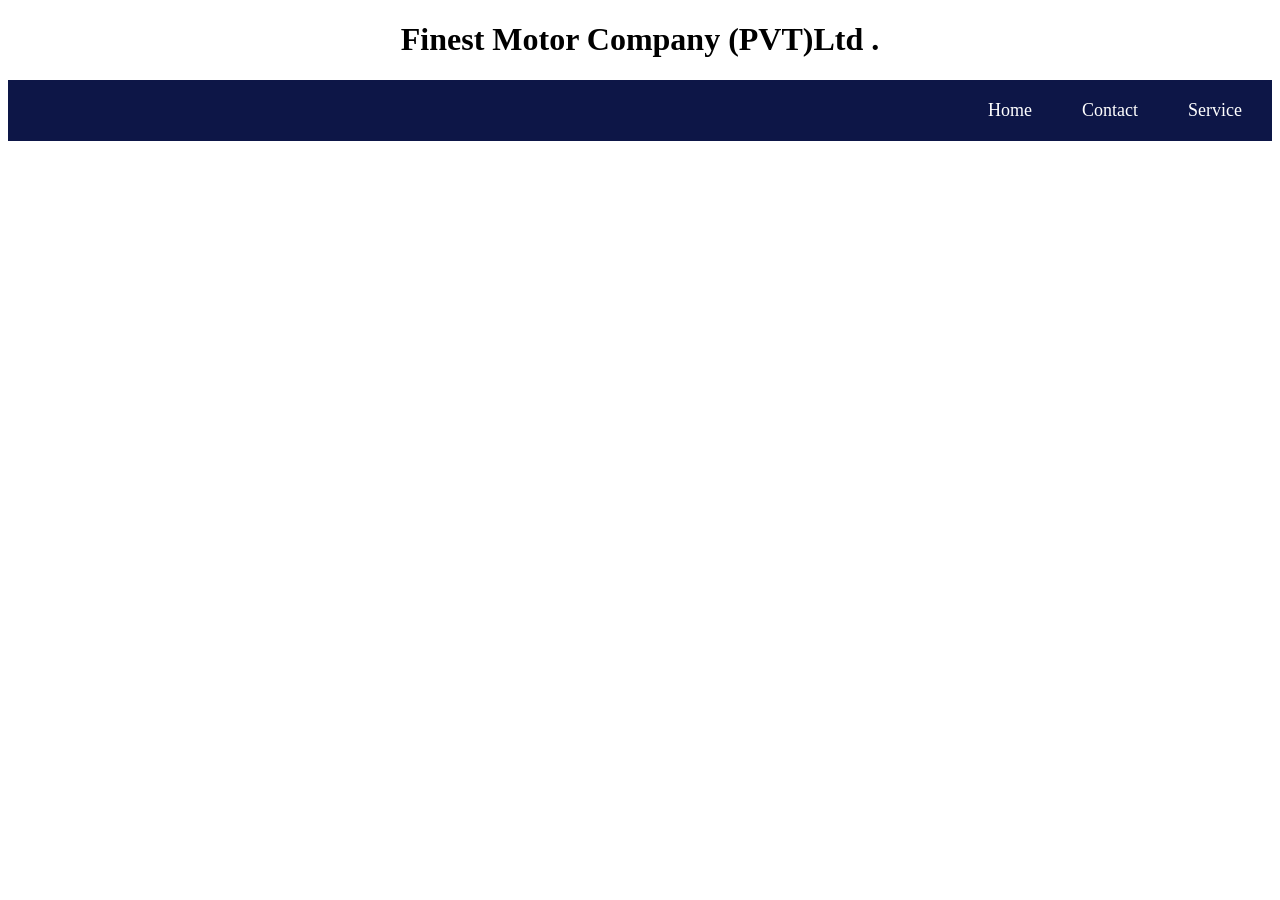
==== Contact.html @ e7a0b444 "first commit" ====
<!DOCTYPE html>
<html lang="en">

<head>
    <meta charset="UTF-8">
    <meta name="viewport" content="width=device-width, initial-scale=1.0">
    <title>Automotive & Motorcycle Showroom</title>

    <style>
        body {
            margin: 10;
            font-size: medium;

        }


        .navbar {
            background-color: #0d1647;
            padding: 10px;
            display: flex;
            justify-content: flex-end;
        }

        .navbar a {
            color: white;
            text-decoration: none;
            padding-bottom: 10px;
            padding-top: 10px;
            padding-left: 30px;
            padding-right: 20px;
            font-size: large;
        }
    </style>


</head>

<body>
    <h1>
        <center> Finest Motor Company (PVT)Ltd . </center>
    </h1>
    <nav>
        <div class="navbar">
            <a href="Home.html">Home</a>
            <a href="Contact.html">Contact</a>
            <a href="Service.html">Service</a>

        </div>
    </nav>
</body>

</html>
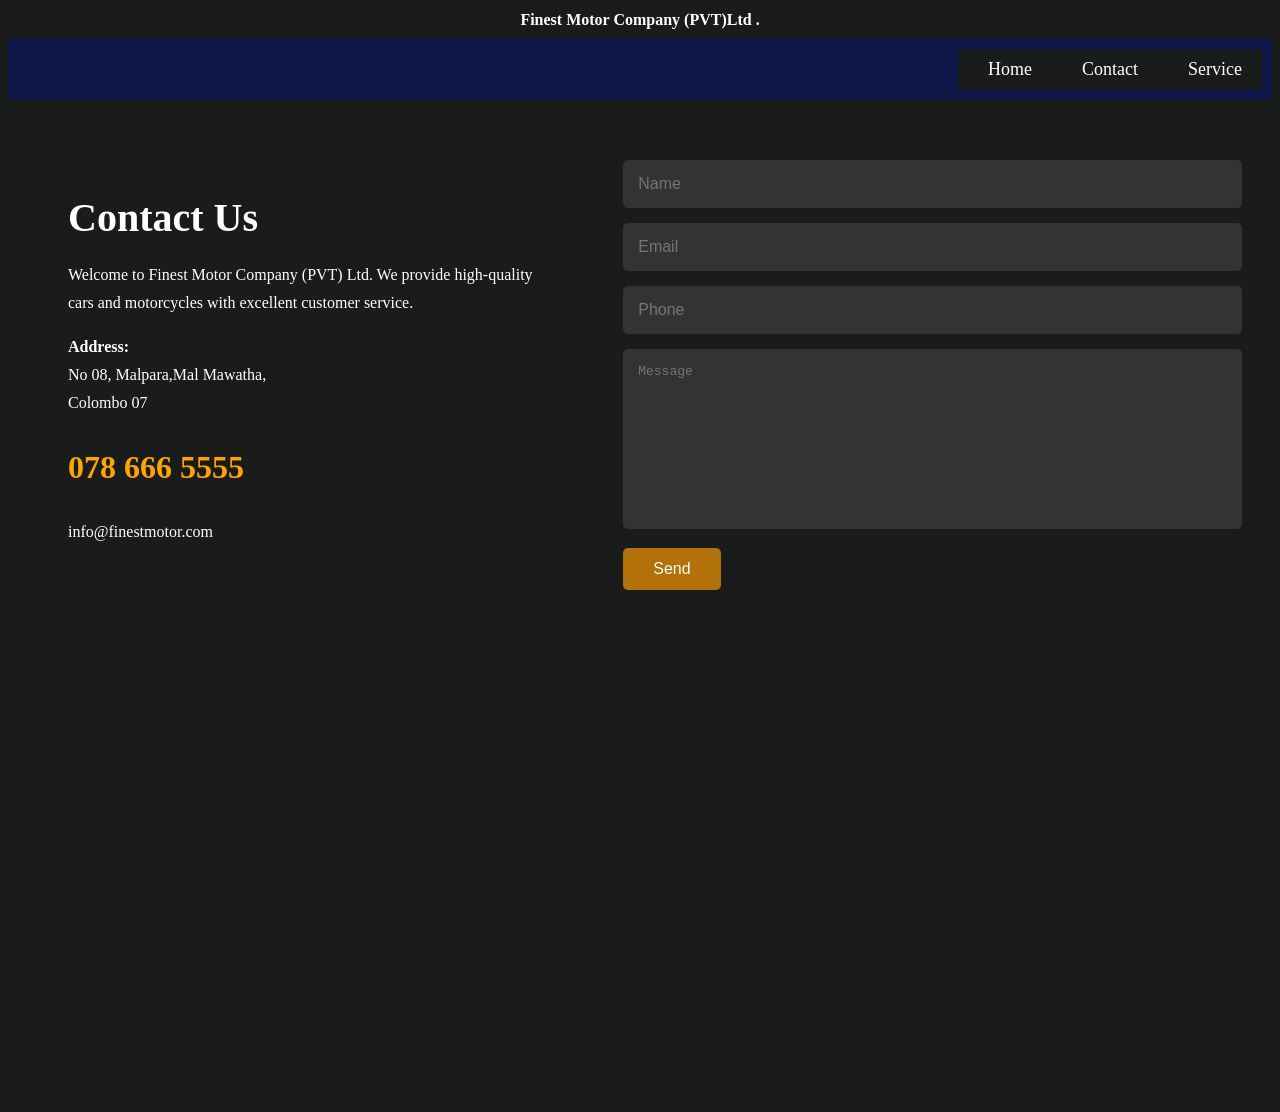
==== commit 8030f0fb: "final edit" ====
--- a/Contact.html
+++ b/Contact.html
@@ -5,33 +5,7 @@
     <meta charset="UTF-8">
     <meta name="viewport" content="width=device-width, initial-scale=1.0">
     <title>Automotive & Motorcycle Showroom</title>
-
-    <style>
-        body {
-            margin: 10;
-            font-size: medium;
-
-        }
-
-
-        .navbar {
-            background-color: #0d1647;
-            padding: 10px;
-            display: flex;
-            justify-content: flex-end;
-        }
-
-        .navbar a {
-            color: white;
-            text-decoration: none;
-            padding-bottom: 10px;
-            padding-top: 10px;
-            padding-left: 30px;
-            padding-right: 20px;
-            font-size: large;
-        }
-    </style>
-
+    <link rel="stylesheet" href="Assets/Img/Contact.css">
 
 </head>
 
@@ -47,6 +21,58 @@
 
         </div>
     </nav>
+
+    <section class="contact">
+
+        <div class="left">
+
+            <h2>Contact Us</h2>
+
+            <p>
+                Welcome to Finest Motor Company (PVT) Ltd.
+                We provide high-quality cars and motorcycles with excellent
+                customer service.
+            </p>
+
+            <p><strong>Address:</strong><br>
+                No 08, Malpara,Mal Mawatha,<br>
+                Colombo 07
+            </p>
+
+            <h3>078 666 5555</h3>
+
+            <p>info@finestmotor.com</p>
+
+
+        </div>
+
+        <div class="right">
+
+            <form>
+
+                <input type="text" placeholder="Name">
+
+                <input type="email" placeholder="Email">
+
+                <input type="text" placeholder="Phone">
+
+                <textarea placeholder="Message"></textarea>
+
+                <button type="submit" class="send">Send</button>
+
+            </form>
+
+        </div>
+
+    </section>
+
+    <section class="map">
+
+        <iframe src="https://www.google.com/maps?q=Colombo&output=embed">
+        </iframe>
+
+    </section>
+
 </body>
 
 </html>
--- a/Assets/Img/Contact.css
+++ b/Assets/Img/Contact.css
@@ -0,0 +1,90 @@
+        
+        
+        
+        * {
+            margin: 10;
+            font-size: medium;
+            background-color: #1a1b1b;
+            color: white;
+
+        }
+
+        .h1{
+            background-color: #1a1b1b;
+            color: white;
+            padding: 60px;
+            display: flex;
+            justify-content: space-between;
+        }
+        .navbar {
+            background-color: #0d1647;
+            padding: 10px;
+            display: flex;
+            justify-content: flex-end;
+        }
+
+        .navbar a {
+            color: white;
+            text-decoration: none;
+            padding-bottom: 10px;
+            padding-top: 10px;
+            padding-left: 30px;
+            padding-right: 20px;
+            font-size: large;
+        }
+
+        .contact {
+            background-color: #1a1b1b;
+            color: white;
+            padding: 60px;
+            display: flex;
+            justify-content: space-between;
+            gap: 80px;
+        }
+
+        
+        .left h2 {
+            font-size: 40px;
+            margin-bottom: 20px;
+        }
+
+        .left p {
+            line-height: 28px;
+        }
+
+        .left h3 {
+            color: orange;
+            font-size: 32px;
+        }
+
+
+        .right input,
+        .right textarea {
+            width: 100%;
+            padding: 15px;
+            margin-bottom: 15px;
+            background: #333;
+            color: white;
+            border: none;
+            border-radius: 5px;
+        }
+
+        .right textarea {
+            height: 150px;
+            resize: none;
+        }
+
+        .send {
+            background-color: #b27109;
+            color: white;
+            border: none;
+            padding: 12px 30px;
+            cursor: pointer;
+            border-radius: 5px;
+        }
+
+        .map iframe {
+            width: 100%;
+            height: 450px;
+            border: none;
+        }
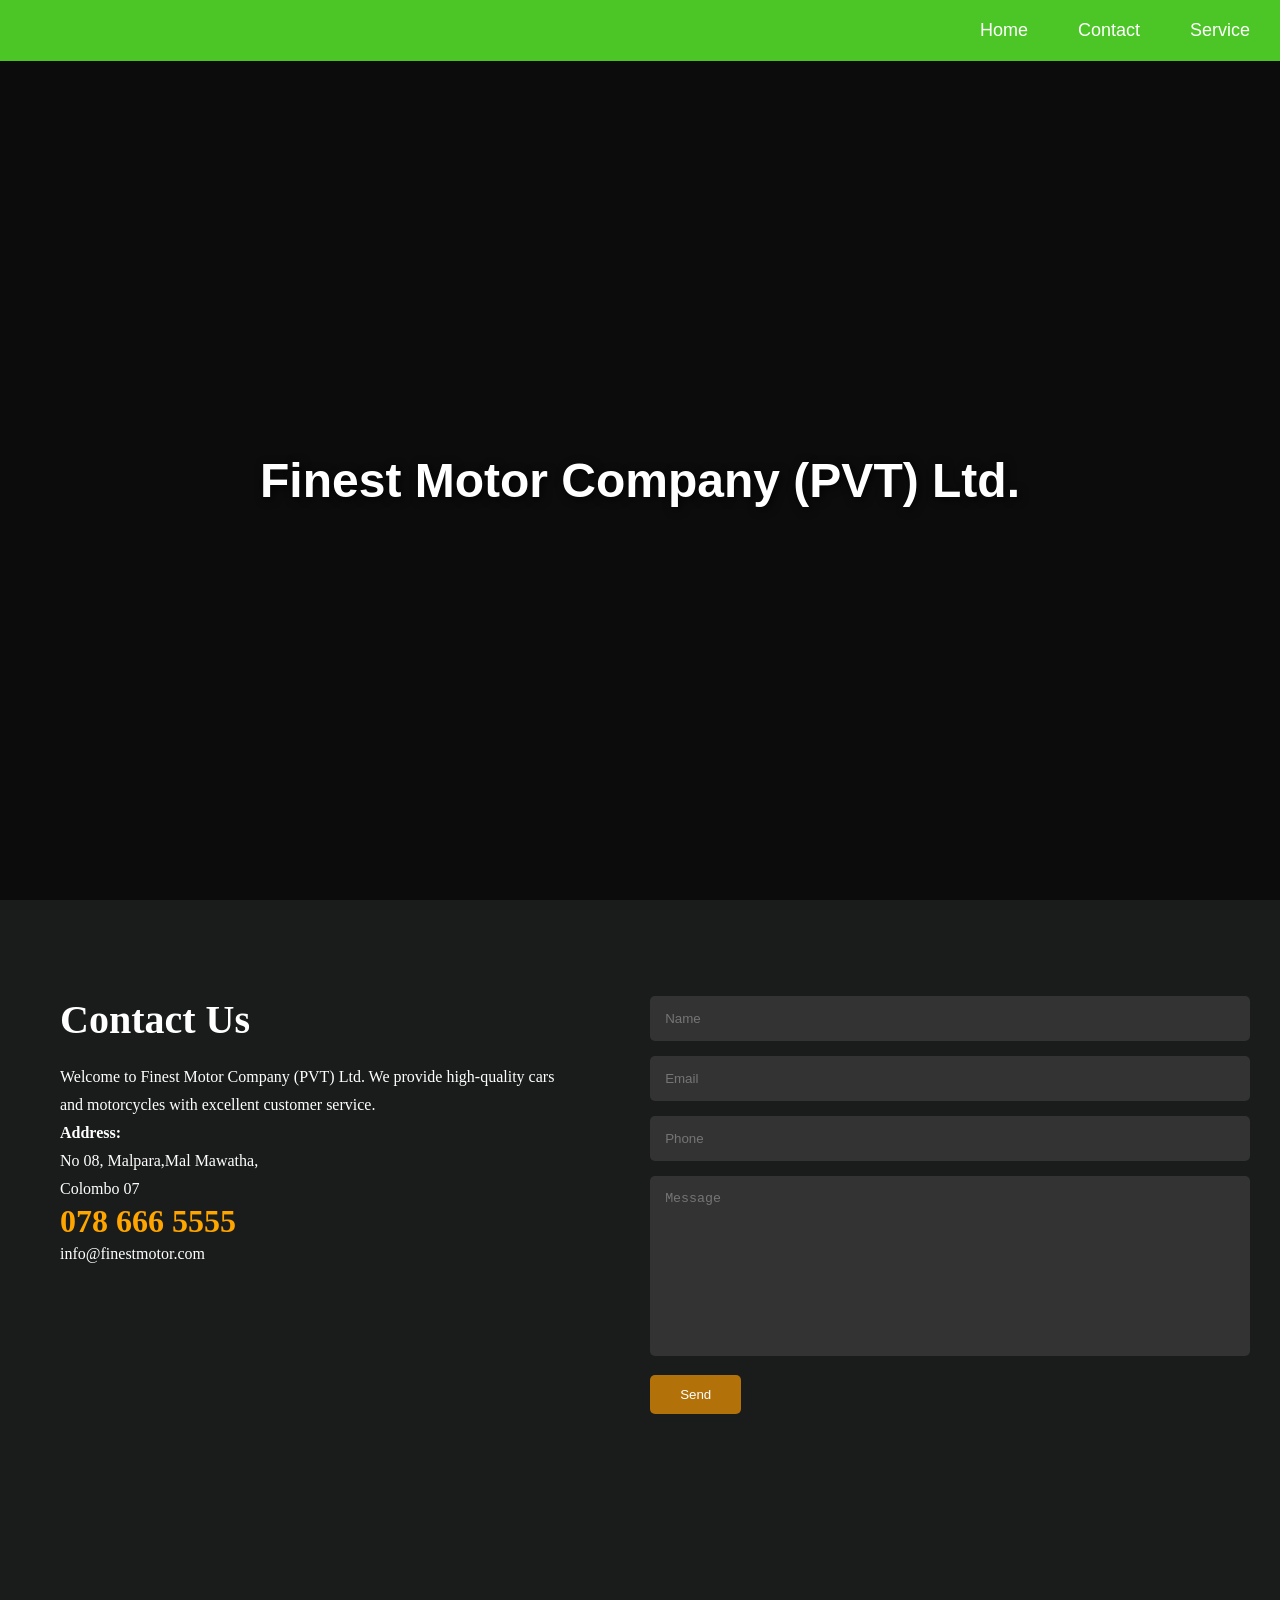
==== commit a3535057: "Final" ====
--- a/Contact.html
+++ b/Contact.html
@@ -1,3 +1,5 @@
+<!DOCTYPE html>
+<html lang="en">
 <!DOCTYPE html>
 <html lang="en">
 
@@ -5,24 +7,48 @@
     <meta charset="UTF-8">
     <meta name="viewport" content="width=device-width, initial-scale=1.0">
     <title>Automotive & Motorcycle Showroom</title>
-    <link rel="stylesheet" href="Assets/Img/Contact.css">
 
+    <link rel="stylesheet" href="Assets\css\Home.css">
 </head>
 
 <body>
-    <h1>
-        <center> Finest Motor Company (PVT)Ltd . </center>
-    </h1>
-    <nav>
-        <div class="navbar">
-            <a href="Home.html">Home</a>
-            <a href="Contact.html">Contact</a>
-            <a href="Service.html">Service</a>
 
+    <div class="video-container">
+        <video autoplay loop muted playsinline class="bg-video">
+            <source src="Assets\vdo\BMW M3 Competition - 4K Cinematic Short Video.mp4" type="video/mp4">
+            Your browser does not support the video tag.
+        </video>
+
+        <div class="video-overlay"></div>
+
+        <div class="content-wrapper">
+            <nav class="navbar">
+                <a href="Home.html">Home</a>
+                <a href="Contact.html">Contact</a>
+                <a href="Service.html">Service</a>
+            </nav>
+
+            <div class="hero-text">
+                <h1>Finest Motor Company (PVT) Ltd.</h1>
+            </div>
         </div>
-    </nav>
+    </div>
+    <br>
+<head>
+    <meta charset="UTF-8">
+    <meta name="viewport" content="width=device-width, initial-scale=1.0">
+    <title>Automotive & Motorcycle Showroom</title>
 
-    <section class="contact">
+    <link rel="stylesheet" href="Assets\css\Contact.css">
+    <link rel="stylesheet" href="Assets\css\Home.css">
+</head>
+
+<body>
+
+
+    </div>
+    <br>
+     <section class="contact">
 
         <div class="left">
 
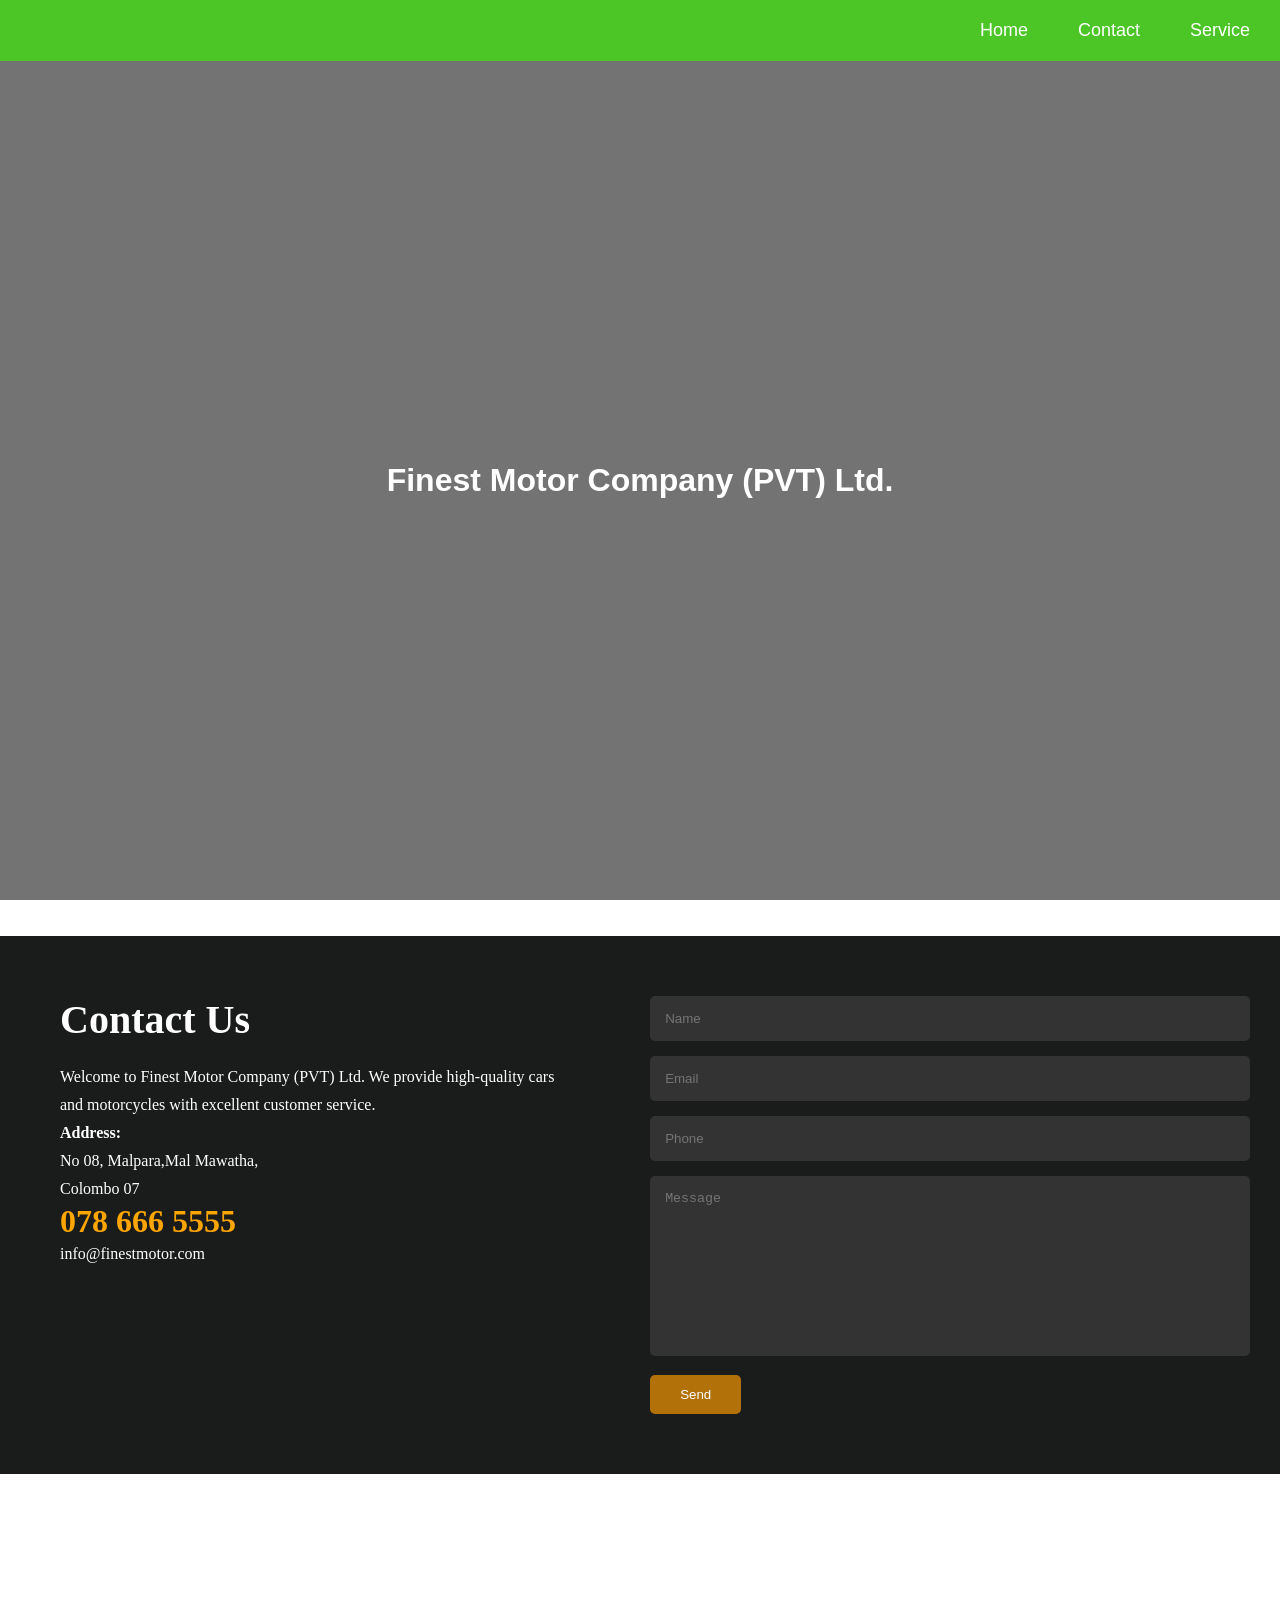
==== commit 2d190ad6: "Car edition" ====
--- a/Contact.html
+++ b/Contact.html
@@ -1,5 +1,3 @@
-<!DOCTYPE html>
-<html lang="en">
 <!DOCTYPE html>
 <html lang="en">
 
@@ -8,16 +6,23 @@
     <meta name="viewport" content="width=device-width, initial-scale=1.0">
     <title>Automotive & Motorcycle Showroom</title>
 
-    <link rel="stylesheet" href="Assets\css\Home.css">
+    <link rel="stylesheet" href="Assets/css/Home.css">
 </head>
 
 <body>
 
     <div class="video-container">
+        
         <video autoplay loop muted playsinline class="bg-video">
-            <source src="Assets\vdo\BMW M3 Competition - 4K Cinematic Short Video.mp4" type="video/mp4">
+            <source src="Assets/vdo/BMW M3 Competition - 4K Cinematic Short Video.mp4" type="video/mp4">
             Your browser does not support the video tag.
         </video>
+
+        
+        <audio autoplay loop>
+            <source src="Assets\mp3\Tokyo Drift - Teriyaki Boyz [ MUSIC VIDEO ] HD.mp3" type="audio/mpeg">
+            Your browser does not support the audio element.
+        </audio>
 
         <div class="video-overlay"></div>
 
@@ -34,71 +39,72 @@
         </div>
     </div>
     <br>
-<head>
-    <meta charset="UTF-8">
-    <meta name="viewport" content="width=device-width, initial-scale=1.0">
-    <title>Automotive & Motorcycle Showroom</title>
 
-    <link rel="stylesheet" href="Assets\css\Contact.css">
-    <link rel="stylesheet" href="Assets\css\Home.css">
-</head>
+    <head>
+        <meta charset="UTF-8">
+        <meta name="viewport" content="width=device-width, initial-scale=1.0">
+        <title>Automotive & Motorcycle Showroom</title>
 
-<body>
+        <link rel="stylesheet" href="Assets\css\Contact.css">
+        <link rel="stylesheet" href="Assets\css\Home.css">
+    </head>
 
-
-    </div>
-    <br>
-     <section class="contact">
-
-        <div class="left">
-
-            <h2>Contact Us</h2>
-
-            <p>
-                Welcome to Finest Motor Company (PVT) Ltd.
-                We provide high-quality cars and motorcycles with excellent
-                customer service.
-            </p>
-
-            <p><strong>Address:</strong><br>
-                No 08, Malpara,Mal Mawatha,<br>
-                Colombo 07
-            </p>
-
-            <h3>078 666 5555</h3>
-
-            <p>info@finestmotor.com</p>
+    <body>
 
 
         </div>
+        <br>
+        <section class="contact">
 
-        <div class="right">
+            <div class="left">
 
-            <form>
+                <h2>Contact Us</h2>
 
-                <input type="text" placeholder="Name">
+                <p>
+                    Welcome to Finest Motor Company (PVT) Ltd.
+                    We provide high-quality cars and motorcycles with excellent
+                    customer service.
+                </p>
 
-                <input type="email" placeholder="Email">
+                <p><strong>Address:</strong><br>
+                    No 08, Malpara,Mal Mawatha,<br>
+                    Colombo 07
+                </p>
 
-                <input type="text" placeholder="Phone">
+                <h3>078 666 5555</h3>
 
-                <textarea placeholder="Message"></textarea>
+                <p>info@finestmotor.com</p>
 
-                <button type="submit" class="send">Send</button>
 
-            </form>
+            </div>
 
-        </div>
+            <div class="right">
 
-    </section>
+                <form>
 
-    <section class="map">
+                    <input type="text" placeholder="Name">
 
-        <iframe src="https://www.google.com/maps?q=Colombo&output=embed">
-        </iframe>
+                    <input type="email" placeholder="Email">
 
-    </section>
+                    <input type="text" placeholder="Phone">
 
-</body>
+                    <textarea placeholder="Message"></textarea>
+
+                    <button type="submit" class="send">Send</button>
+
+                </form>
+
+            </div>
+
+        </section>
+
+        <section class="map">
+
+            <iframe src="https://www.google.com/maps?q=Colombo&output=embed">
+            </iframe>
+
+        </section>
+
+    </body>
 
 </html>
--- a/Assets/css/Home.css
+++ b/Assets/css/Home.css
@@ -0,0 +1,123 @@
+* {
+    margin: 0;
+    padding: 0;
+
+}
+
+.video-container {
+    position: relative;
+    width: 100%;
+    height: 100vh;
+    overflow: hidden;
+}
+
+
+.bg-video {
+    position: absolute;
+    top: 50%;
+    left: 50%;
+    min-width: 100%;
+    min-height: 100%;
+    width: auto;
+    height: auto;
+    transform: translate(-50%, -50%);
+    object-fit: cover;
+    z-index: -2;
+}
+
+.video-overlay {
+    position: absolute;
+    top: 0;
+    left: 0;
+    width: 100%;
+    height: 100%;
+    background: rgba(0, 0, 0, 0.55);
+    z-index: -1;
+}
+
+
+.content-wrapper {
+    position: relative;
+    z-index: 1;
+    height: 100%;
+    display: flex;
+    flex-direction: column;
+}
+
+
+.navbar {
+    background-color: #4bc626;
+    padding: 10px;
+    display: flex;
+    justify-content: flex-end;
+    font-family: ROG Fonts STRIX SCAR, sans-serif;
+}
+
+.navbar a {
+    color: white;
+    text-decoration: none;
+    padding-bottom: 10px;
+    padding-top: 10px;
+    padding-left: 30px;
+    padding-right: 20px;
+    font-size: large;
+}
+
+.hero-text {
+    margin: auto;
+    text-align: center;
+    color: white;
+    font-family: ROG Fonts STRIX SCAR, sans-serif;
+}
+
+
+
+.car-title {
+    text-align: center;
+    color: rgb(0, 0, 0);
+    font-size: 30px;
+    margin-top: 30px;
+    text-shadow: 2px 2px 10px rgba(0, 0, 0, 0.8);
+    font-family: Segoe UI Semibold, sans-serif;
+
+}
+
+.car-cards-container {
+    display: flex;
+    justify-content: center;
+    margin-top: 20px;
+
+}
+
+
+.car-card-1{
+    display: flex;
+    flex-wrap: wrap;
+    justify-content: center;
+    gap: 30px;
+    padding: 40px;
+}
+.car-card-2{
+    display: flex;
+    flex-wrap: wrap;
+    justify-content: center;
+    gap: 30px;
+    padding: 40px;
+}
+.car-card-3{
+    display: flex;
+    flex-wrap: wrap;
+    justify-content: center;
+    gap: 30px;
+    padding: 40px;
+}
+.car-card-4{
+    display: flex;
+    flex-wrap: wrap;
+    justify-content: center;
+    gap: 30px;
+    padding: 40px;
+}
+
+
+    
